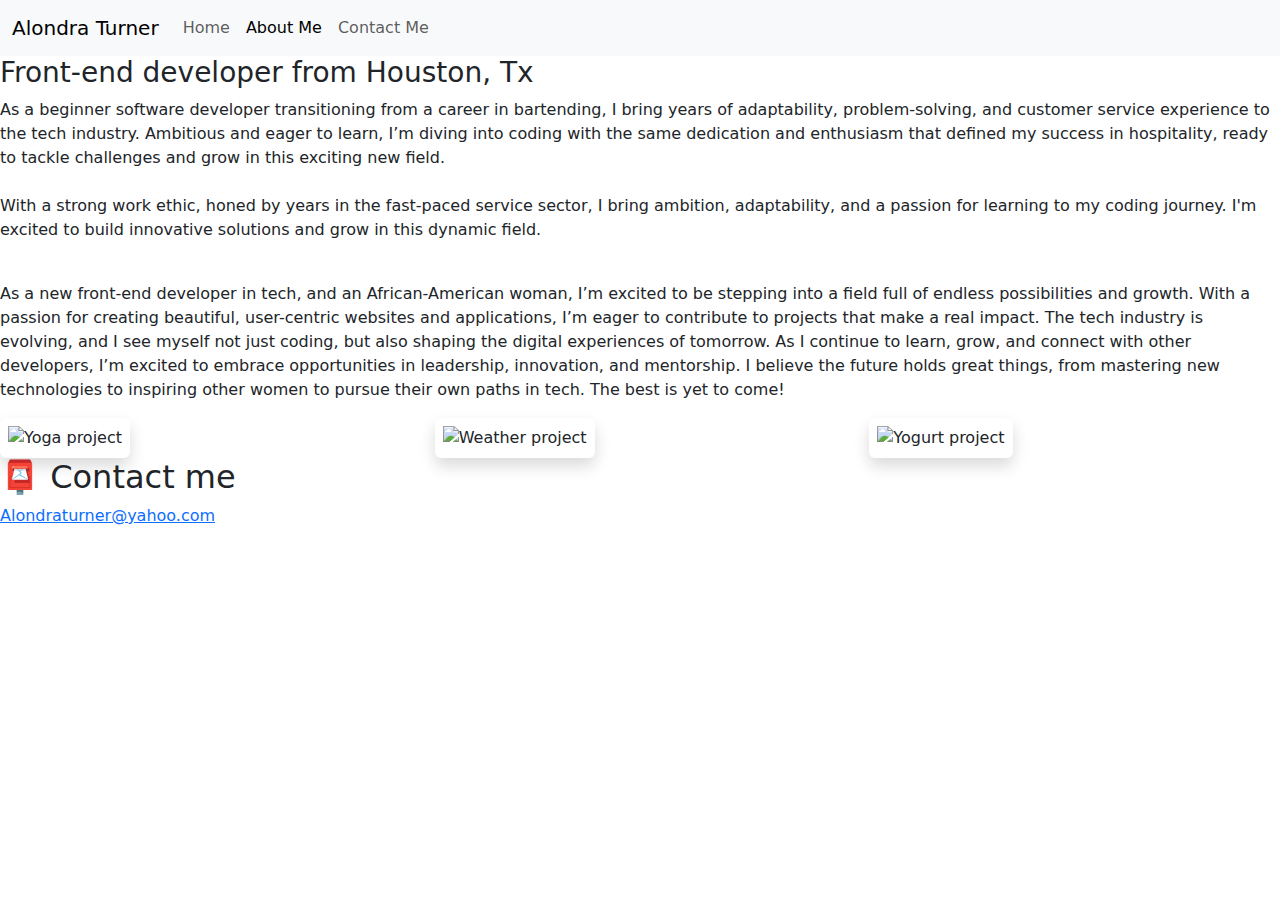
==== about.html @ b2dab56d "updated all links" ====
<!DOCTYPE html>
<html lang="en">
  <head>
    <meta charset="UTF-8" />
    <meta http-equiv="X-UA-Compatible" content="IE=edge" />
    <meta
      name="description"
      content="The story of Alondra Turner journey from working in the hospitality industry to front end developer pipeline."
    />
    <meta name="viewport" content="width=device-width, initial-scale=1.0" />
    <link rel="stylesheet" href="style.css" />
    <link
      href="https://cdn.jsdelivr.net/npm/bootstrap@5.3.3/dist/css/bootstrap.min.css"
      rel="stylesheet"
      integrity="sha384-QWTKZyjpPEjISv5WaRU9OFeRpok6YctnYmDr5pNlyT2bRjXh0JMhjY6hW+ALEwIH"
      crossorigin="anonymous"
    />
    <script
      src="https://cdn.jsdelivr.net/npm/bootstrap@5.3.3/dist/js/bootstrap.bundle.min.js"
      integrity="sha384-YvpcrYf0tY3lHB60NNkmXc5s9fDVZLESaAA55NDzOxhy9GkcIdslK1eN7N6jIeHz"
      crossorigin="anonymous"
    ></script>
    <title>About the Front-end developer -Alondra Turner</title>
  </head>

  <body>
    <nav class="navbar navbar-expand-lg bg-body-tertiary fixed-top">
      <div class="container-fluid">
        <a class="navbar-brand" href="/" title="Back to homepage"
          >Alondra Turner</a
        >
        <button
          class="navbar-toggler"
          type="button"
          data-bs-toggle="collapse"
          data-bs-target="#navbarNav"
          aria-controls="navbarNav"
          aria-expanded="false"
          aria-label="Toggle navigation"
        >
          <span class="navbar-toggler-icon"></span>
        </button>
        <div class="collapse navbar-collapse" id="navbarNav">
          <ul class="navbar-nav">
            <li class="nav-item">
              <a
                class="nav-link"
                aria-current="page"
                href="/"
                title="Homepage"
                >Home</a
              >
            </li>
            <li class="nav-item">
              <a class="nav-link active" href="/about.html" title="About Alondra"
                >About Me</a
              >
            </li>
            <li class="nav-item">
              <a
                class="nav-link"
                href="/about.html#contact"
                title="Contact Alondra"
                >Contact Me</a
              >
            </li>
          </ul>
        </div>
      </div>
    </nav>

    <h1>About me</h1>
    <h3>Front-end developer from Houston, Tx</h3>

    <div class="about-paragraphs">
      <p>
        As a beginner software developer transitioning from a career in
        bartending, I bring years of adaptability, problem-solving, and customer
        service experience to the tech industry. Ambitious and eager to learn,
        I’m diving into coding with the same dedication and enthusiasm that
        defined my success in hospitality, ready to tackle challenges and grow
        in this exciting new field.
        <br />
        <br />
        With a strong work ethic, honed by years in the fast-paced service
        sector, I bring ambition, adaptability, and a passion for learning to my
        coding journey. I'm excited to build innovative solutions and grow in
        this dynamic field.
      </p>
      <p>
        <br />
        As a new front-end developer in tech, and an African-American woman, I’m
        excited to be stepping into a field full of endless possibilities and
        growth. With a passion for creating beautiful, user-centric websites and
        applications, I’m eager to contribute to projects that make a real
        impact. The tech industry is evolving, and I see myself not just coding,
        but also shaping the digital experiences of tomorrow. As I continue to
        learn, grow, and connect with other developers, I’m excited to embrace
        opportunities in leadership, innovation, and mentorship. I believe the
        future holds great things, from mastering new technologies to inspiring
        other women to pursue their own paths in tech. The best is yet to come!
      </p>
    </div>

    <div class="container-images">
      <div class="row">
        <div class="col-md-4">
          <img
            src="images/yoga.png"
            class="img-fluid p-2 shadow rounded"
            title="Yoga project"
          />
        </div>
        <div class="col-md-4">
          <img
            src="images/weather.png"
            class="img-fluid p-2 shadow rounded"
            title="Weather project"
          />
        </div>
        <div class="col-md-4">
          <img
            src="images/yogurt.png"
            class="img-fluid p-2 shadow rounded"
            title="Yogurt project"
          />
        </div>
      </div>
    </div>

    <div id="contact">
      <h2>📮 Contact me</h2>
      <a
        href="/mailto:alondraturner@yahoo.com"
        class="email-link"
        title="Email Alondra"
      >
        Alondraturner@yahoo.com</a
      >
    </div>
  </body>
</html>
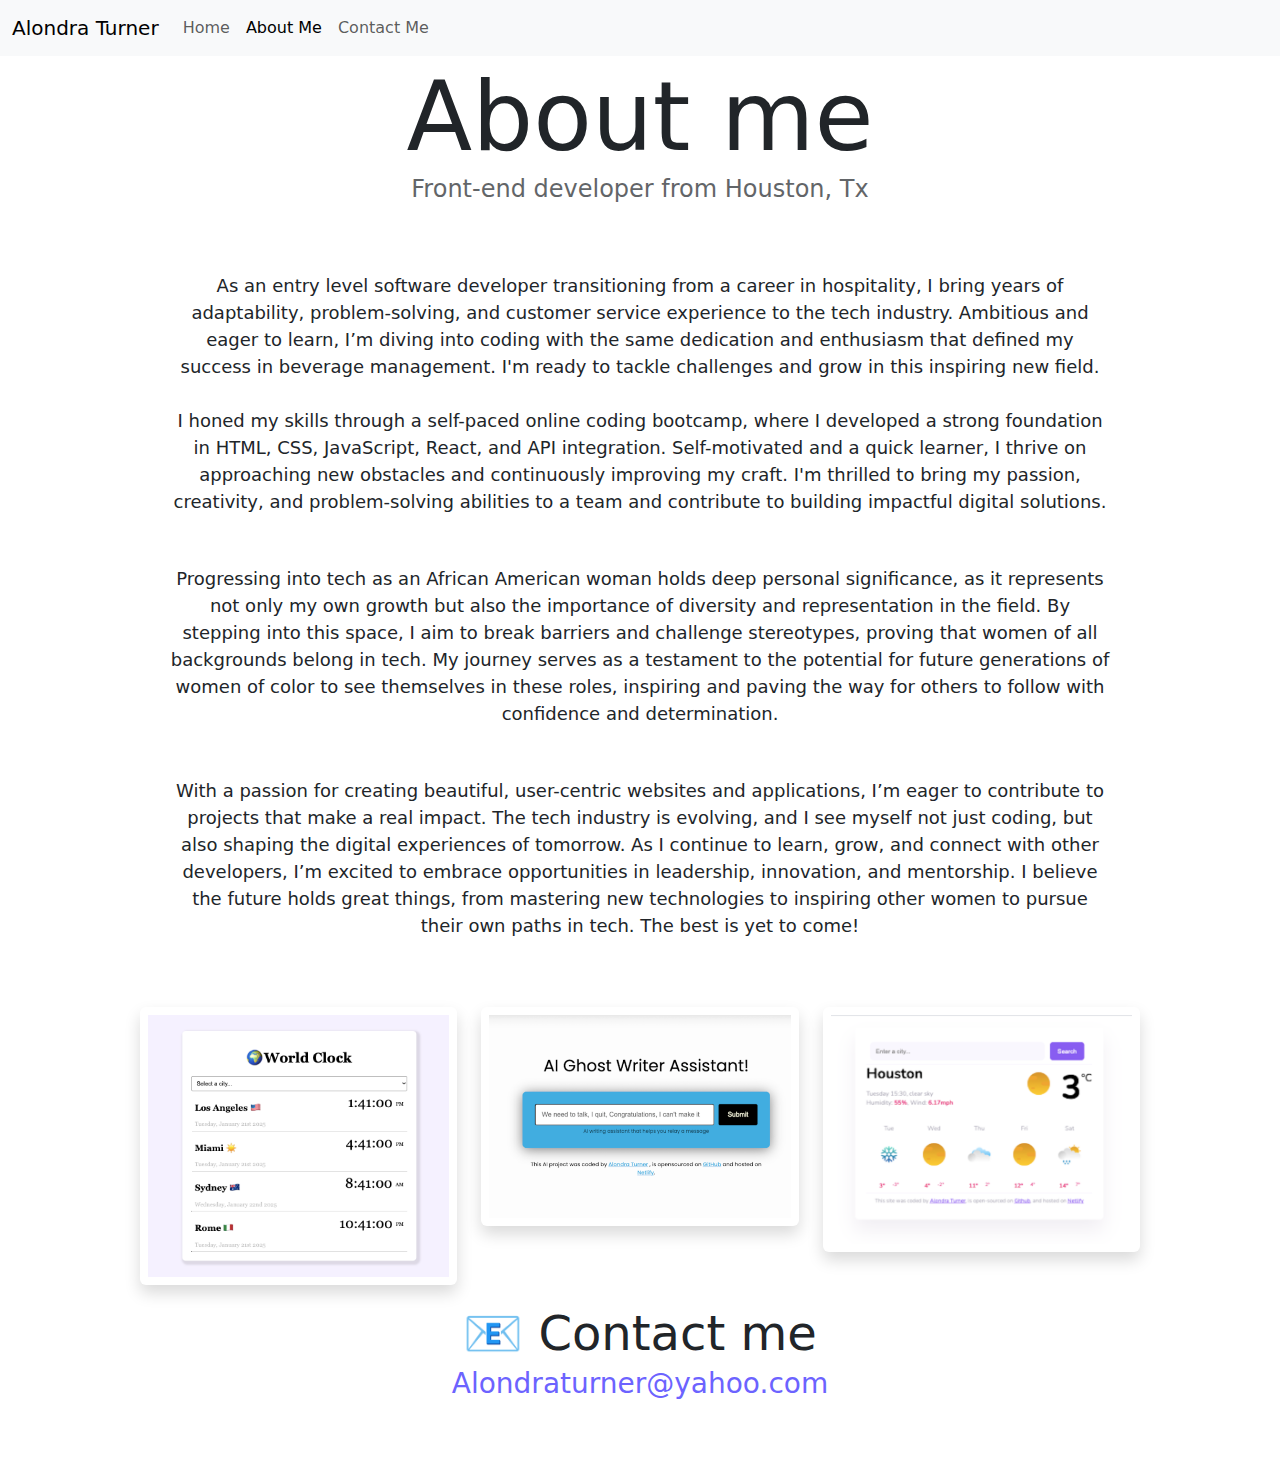
==== commit 50d12e94: "updated html and css" ====
--- a/about.html
+++ b/about.html
@@ -8,18 +8,19 @@
       content="The story of Alondra Turner journey from working in the hospitality industry to front end developer pipeline."
     />
     <meta name="viewport" content="width=device-width, initial-scale=1.0" />
-    <link rel="stylesheet" href="style.css" />
     <link
-      href="https://cdn.jsdelivr.net/npm/bootstrap@5.3.3/dist/css/bootstrap.min.css"
-      rel="stylesheet"
-      integrity="sha384-QWTKZyjpPEjISv5WaRU9OFeRpok6YctnYmDr5pNlyT2bRjXh0JMhjY6hW+ALEwIH"
-      crossorigin="anonymous"
+    href="https://cdn.jsdelivr.net/npm/bootstrap@5.3.3/dist/css/bootstrap.min.css"
+    rel="stylesheet"
+    integrity="sha384-QWTKZyjpPEjISv5WaRU9OFeRpok6YctnYmDr5pNlyT2bRjXh0JMhjY6hW+ALEwIH"
+    crossorigin="anonymous"
     />
     <script
-      src="https://cdn.jsdelivr.net/npm/bootstrap@5.3.3/dist/js/bootstrap.bundle.min.js"
-      integrity="sha384-YvpcrYf0tY3lHB60NNkmXc5s9fDVZLESaAA55NDzOxhy9GkcIdslK1eN7N6jIeHz"
-      crossorigin="anonymous"
+    src="https://cdn.jsdelivr.net/npm/bootstrap@5.3.3/dist/js/bootstrap.bundle.min.js"
+    integrity="sha384-YvpcrYf0tY3lHB60NNkmXc5s9fDVZLESaAA55NDzOxhy9GkcIdslK1eN7N6jIeHz"
+    crossorigin="anonymous"
     ></script>
+    <link rel="stylesheet" href="src/style.css" />
+     <script src="src/index.js"></script>
     <title>About the Front-end developer -Alondra Turner</title>
   </head>
 
@@ -73,25 +74,34 @@
     <h3>Front-end developer from Houston, Tx</h3>
 
     <div class="about-paragraphs">
-      <p>
-        As a beginner software developer transitioning from a career in
-        bartending, I bring years of adaptability, problem-solving, and customer
+      <p class="mt-5">
+        As an entry level software developer transitioning from a career in
+        hospitality, I bring years of adaptability, problem-solving, and customer
         service experience to the tech industry. Ambitious and eager to learn,
         I’m diving into coding with the same dedication and enthusiasm that
-        defined my success in hospitality, ready to tackle challenges and grow
-        in this exciting new field.
+        defined my success in beverage management. I'm ready to tackle challenges and grow
+        in this inspiring new field.
         <br />
         <br />
-        With a strong work ethic, honed by years in the fast-paced service
-        sector, I bring ambition, adaptability, and a passion for learning to my
-        coding journey. I'm excited to build innovative solutions and grow in
-        this dynamic field.
+        I honed my skills through a self-paced online coding bootcamp, where I developed
+         a strong foundation in HTML, CSS, JavaScript, React, and API integration. Self-motivated 
+         and a quick learner, I thrive on approaching new obstacles and continuously improving
+          my craft. I'm thrilled to bring my passion, creativity, and problem-solving 
+          abilities to a team and contribute to building impactful digital solutions.
       </p>
       <p>
+      
+       Progressing into tech as an African American woman holds deep personal 
+       significance, as it represents not only my own growth but also the importance 
+       of diversity and representation in the field. By stepping into this space, 
+       I aim to break barriers and challenge stereotypes, proving that women of all 
+       backgrounds belong in tech. My journey serves as a testament to the potential
+        for future generations of women of color to see themselves in these roles, 
+        inspiring and paving the way for others to follow with confidence and determination. 
         <br />
-        As a new front-end developer in tech, and an African-American woman, I’m
-        excited to be stepping into a field full of endless possibilities and
-        growth. With a passion for creating beautiful, user-centric websites and
+        </p>
+        <p class="mb-5">
+        With a passion for creating beautiful, user-centric websites and
         applications, I’m eager to contribute to projects that make a real
         impact. The tech industry is evolving, and I see myself not just coding,
         but also shaping the digital experiences of tomorrow. As I continue to
@@ -105,33 +115,39 @@
     <div class="container-images">
       <div class="row">
         <div class="col-md-4">
-          <img
-            src="images/yoga.png"
-            class="img-fluid p-2 shadow rounded"
-            title="Yoga project"
-          />
+          <a href="https://astheworldspins.netlify.app/" target="_blank" alt="World clock web application">
+            <img
+            src="images/clock.png"
+            class="img-fluid p-2 mb- 5 shadow rounded"
+            title="World Clock App"
+            id="clock"
+          /></a>
         </div>
         <div class="col-md-4">
+         <a href="https://invisibleink.netlify.app/" target="_blank" alt="Ai assistant web application">
           <img
-            src="images/weather.png"
-            class="img-fluid p-2 shadow rounded"
-            title="Weather project"
-          />
+            src="images/ai-asst.png"
+            class="img-fluid p-2 mb- 5 shadow rounded"
+            title="Ai Assistant App"
+            id="ai-asst"
+          /></a> 
         </div>
         <div class="col-md-4">
-          <img
-            src="images/yogurt.png"
-            class="img-fluid p-2 shadow rounded"
-            title="Yogurt project"
-          />
+          <a href="https://notsocloudyforecast.netlify.app/" target="_blank" alt="API Weather Application">
+            <img
+            src="images/weather2.png"
+            class="img-fluid p-2 mb- 5 shadow rounded"
+            title="Weather App"
+            id="weather"
+          /></a>
         </div>
       </div>
     </div>
 
     <div id="contact">
-      <h2>📮 Contact me</h2>
+      <h2>📧 Contact me</h2>
       <a
-        href="/mailto:alondraturner@yahoo.com"
+        href="mailto:alondraturner@yahoo.com"
         class="email-link"
         title="Email Alondra"
       >
--- a/src/style.css
+++ b/src/style.css
@@ -0,0 +1,166 @@
+:root {
+  --primary-color: #6c63ff;
+  --secondary-color: #f5f2fe;
+  --box-shadow: 0 5px 10px rgba(0, 0, 0, 0.3);
+}
+
+body {
+  margin: 60px auto !important;
+  max-width: 1000px !important;
+}
+
+h1,
+h2,
+h3 {
+  text-align: center !important;
+  margin: 0 !important;
+}
+
+h1 {
+  font-size: 96px !important;
+}
+
+h2 {
+  font-size: 48px !important;
+}
+
+h3 {
+  font-size: 24px !important;
+  opacity: 0.7 !important;
+}
+
+p {
+  background: none;
+  padding: 20px;
+  border-radius: 4px;
+  font-size: 18px;
+  line-height: 1.5;
+  text-align: center;
+}
+
+
+.primary-link {
+  border-radius: 4px;
+  padding: 20px 15px;
+  text-decoration: none;
+  text-transform: capitalize;
+  background: var(--primary-color);
+  box-shadow: var(--box-shadow);
+  color: white;
+  border: none;
+}
+.primary-link a {
+  color: white;
+  text-decoration: none;
+}
+
+.navigation-links {
+  display: flex;
+  margin-top: 40px;
+  justify-content: center;
+}
+
+.navigation-links a {
+  margin: 20px;
+  border-radius: 4px;
+  padding: 20px 15px;
+  text-decoration: none;
+  text-transform: capitalize;
+}
+
+.contact-link {
+  background: var(--primary-color);
+  box-shadow: var(--box-shadow);
+  color: white;
+}
+
+.about-link {
+  color: var(--primary-color);
+  border: 1px solid var(--primary-color);
+}
+
+.homepage-link {
+  color: var(--primary-color);
+  text-align: center;
+  display: block;
+}
+#clock-btn {
+  background-color: #305cc8;
+}
+#netflix-btn {
+  background-color: #d3412d;
+}
+#ai-btn {
+  background-color: #41ace0;
+}
+#houston-btn {
+  background-color: #873d8e;
+}
+#weather-btn {
+  background-color: #885df1;
+}
+.about-paragraphs {
+  display: inline;
+  margin: 30px 0;
+}
+
+.about-paragraphs p {
+  margin: 10px;
+}
+
+.email-link {
+  display: flex;
+  justify-content: center;
+  color: var(--primary-color);
+  font-size: 28px;
+  text-decoration: none;
+}
+
+.email-link:hover {
+  text-decoration: underline;
+}
+.container-images {
+  margin-bottom: 20px;
+}
+#clock {
+  transition: all 200ms ease-in-out;
+}
+#ai-asst {
+  transition: all 200ms ease-in-out;
+}
+#weather {
+  transition: all 200ms ease-in-out;
+}
+#clock:hover {
+  filter: contrast(70%);
+  transform: scale(1.3);
+}
+#ai-asst:hover {
+  filter: contrast(70%);
+  transform: scale(1.3);
+}
+#weather:hover {
+  filter: contrast(70%);
+  transform: scale(1.3);
+}
+@media (max-width: 576px) {
+  h1 {
+    font-size: 48px;
+    line-height: 1.5;
+  }
+
+  h2 {
+    font-size: 32px;
+    text-align: center;
+  }
+
+  p {
+    text-align: center;
+  }
+
+  .project-link {
+    display: block;
+    text-align: center;
+    margin: 0 20px;
+  }
+}
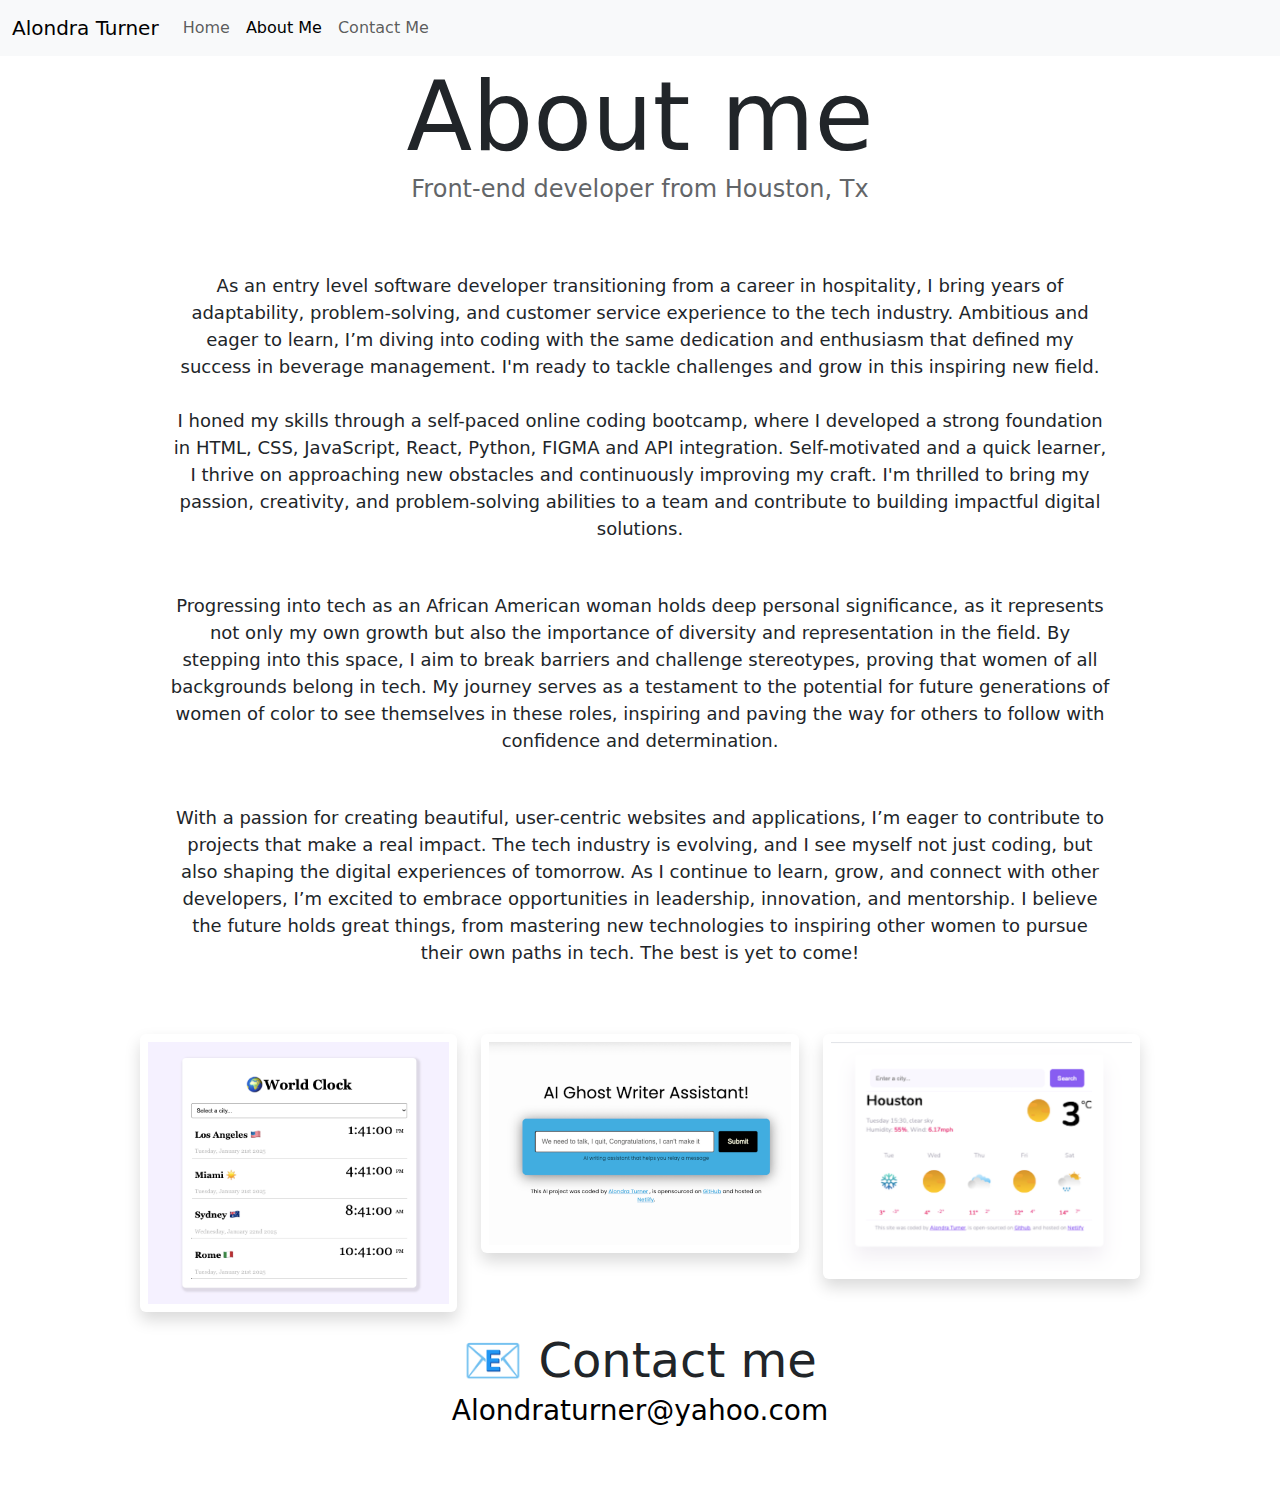
==== commit 0e15df34: "updated about skills" ====
--- a/about.html
+++ b/about.html
@@ -84,7 +84,7 @@
         <br />
         <br />
         I honed my skills through a self-paced online coding bootcamp, where I developed
-         a strong foundation in HTML, CSS, JavaScript, React, and API integration. Self-motivated 
+         a strong foundation in HTML, CSS, JavaScript, React, Python, FIGMA and API integration. Self-motivated 
          and a quick learner, I thrive on approaching new obstacles and continuously improving
           my craft. I'm thrilled to bring my passion, creativity, and problem-solving 
           abilities to a team and contribute to building impactful digital solutions.
--- a/src/style.css
+++ b/src/style.css
@@ -1,5 +1,5 @@
 :root {
-  --primary-color: #6c63ff;
+  --primary-color: #000000;
   --secondary-color: #f5f2fe;
   --box-shadow: 0 5px 10px rgba(0, 0, 0, 0.3);
 }
@@ -145,8 +145,8 @@
 }
 @media (max-width: 576px) {
   h1 {
-    font-size: 48px;
-    line-height: 1.5;
+    font-size: 35px;
+    line-height: 1;
   }
 
   h2 {
@@ -163,4 +163,7 @@
     text-align: center;
     margin: 0 20px;
   }
+  .container-images {
+    display: none;
+  }
 }
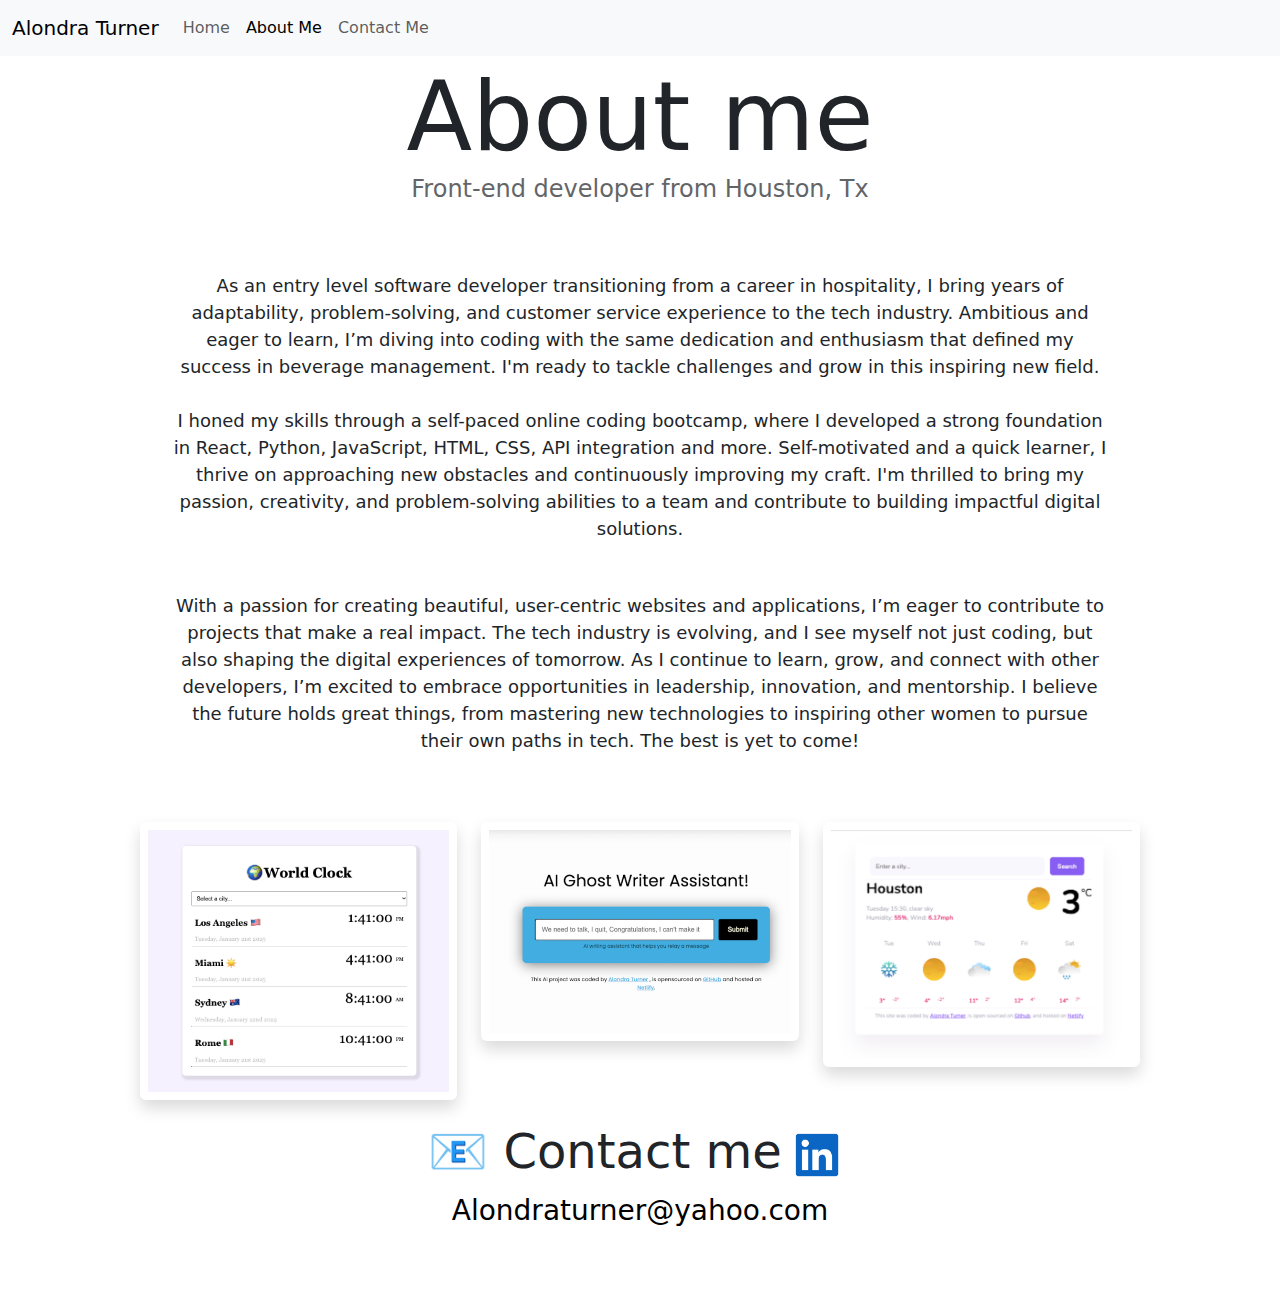
==== commit 9eeb5154: "updated about me page, added linked in link" ====
--- a/about.html
+++ b/about.html
@@ -9,18 +9,18 @@
     />
     <meta name="viewport" content="width=device-width, initial-scale=1.0" />
     <link
-    href="https://cdn.jsdelivr.net/npm/bootstrap@5.3.3/dist/css/bootstrap.min.css"
-    rel="stylesheet"
-    integrity="sha384-QWTKZyjpPEjISv5WaRU9OFeRpok6YctnYmDr5pNlyT2bRjXh0JMhjY6hW+ALEwIH"
-    crossorigin="anonymous"
+      href="https://cdn.jsdelivr.net/npm/bootstrap@5.3.3/dist/css/bootstrap.min.css"
+      rel="stylesheet"
+      integrity="sha384-QWTKZyjpPEjISv5WaRU9OFeRpok6YctnYmDr5pNlyT2bRjXh0JMhjY6hW+ALEwIH"
+      crossorigin="anonymous"
     />
     <script
-    src="https://cdn.jsdelivr.net/npm/bootstrap@5.3.3/dist/js/bootstrap.bundle.min.js"
-    integrity="sha384-YvpcrYf0tY3lHB60NNkmXc5s9fDVZLESaAA55NDzOxhy9GkcIdslK1eN7N6jIeHz"
-    crossorigin="anonymous"
+      src="https://cdn.jsdelivr.net/npm/bootstrap@5.3.3/dist/js/bootstrap.bundle.min.js"
+      integrity="sha384-YvpcrYf0tY3lHB60NNkmXc5s9fDVZLESaAA55NDzOxhy9GkcIdslK1eN7N6jIeHz"
+      crossorigin="anonymous"
     ></script>
     <link rel="stylesheet" href="src/style.css" />
-     <script src="src/index.js"></script>
+    <script src="src/index.js"></script>
     <title>About the Front-end developer -Alondra Turner</title>
   </head>
 
@@ -44,16 +44,15 @@
         <div class="collapse navbar-collapse" id="navbarNav">
           <ul class="navbar-nav">
             <li class="nav-item">
-              <a
-                class="nav-link"
-                aria-current="page"
-                href="/"
-                title="Homepage"
+              <a class="nav-link" aria-current="page" href="/" title="Homepage"
                 >Home</a
               >
             </li>
             <li class="nav-item">
-              <a class="nav-link active" href="/about.html" title="About Alondra"
+              <a
+                class="nav-link active"
+                href="/about.html"
+                title="About Alondra"
                 >About Me</a
               >
             </li>
@@ -76,31 +75,22 @@
     <div class="about-paragraphs">
       <p class="mt-5">
         As an entry level software developer transitioning from a career in
-        hospitality, I bring years of adaptability, problem-solving, and customer
-        service experience to the tech industry. Ambitious and eager to learn,
-        I’m diving into coding with the same dedication and enthusiasm that
-        defined my success in beverage management. I'm ready to tackle challenges and grow
-        in this inspiring new field.
+        hospitality, I bring years of adaptability, problem-solving, and
+        customer service experience to the tech industry. Ambitious and eager to
+        learn, I’m diving into coding with the same dedication and enthusiasm
+        that defined my success in beverage management. I'm ready to tackle
+        challenges and grow in this inspiring new field.
         <br />
         <br />
-        I honed my skills through a self-paced online coding bootcamp, where I developed
-         a strong foundation in HTML, CSS, JavaScript, React, Python, FIGMA and API integration. Self-motivated 
-         and a quick learner, I thrive on approaching new obstacles and continuously improving
-          my craft. I'm thrilled to bring my passion, creativity, and problem-solving 
-          abilities to a team and contribute to building impactful digital solutions.
+        I honed my skills through a self-paced online coding bootcamp, where I
+        developed a strong foundation in React, Python, JavaScript, HTML, CSS,
+        API integration and more. Self-motivated and a quick learner, I thrive
+        on approaching new obstacles and continuously improving my craft. I'm
+        thrilled to bring my passion, creativity, and problem-solving abilities
+        to a team and contribute to building impactful digital solutions.
       </p>
-      <p>
-      
-       Progressing into tech as an African American woman holds deep personal 
-       significance, as it represents not only my own growth but also the importance 
-       of diversity and representation in the field. By stepping into this space, 
-       I aim to break barriers and challenge stereotypes, proving that women of all 
-       backgrounds belong in tech. My journey serves as a testament to the potential
-        for future generations of women of color to see themselves in these roles, 
-        inspiring and paving the way for others to follow with confidence and determination. 
-        <br />
-        </p>
-        <p class="mb-5">
+
+      <p class="mb-5">
         With a passion for creating beautiful, user-centric websites and
         applications, I’m eager to contribute to projects that make a real
         impact. The tech industry is evolving, and I see myself not just coding,
@@ -115,37 +105,56 @@
     <div class="container-images">
       <div class="row">
         <div class="col-md-4">
-          <a href="https://astheworldspins.netlify.app/" target="_blank" alt="World clock web application">
+          <a
+            href="https://astheworldspins.netlify.app/"
+            target="_blank"
+            alt="World clock web application"
+          >
             <img
-            src="images/clock.png"
-            class="img-fluid p-2 mb- 5 shadow rounded"
-            title="World Clock App"
-            id="clock"
+              src="images/clock.png"
+              class="img-fluid p-2 mb- 5 shadow rounded"
+              title="World Clock App"
+              id="clock"
           /></a>
         </div>
         <div class="col-md-4">
-         <a href="https://invisibleink.netlify.app/" target="_blank" alt="Ai assistant web application">
-          <img
-            src="images/ai-asst.png"
-            class="img-fluid p-2 mb- 5 shadow rounded"
-            title="Ai Assistant App"
-            id="ai-asst"
-          /></a> 
+          <a
+            href="https://invisibleink.netlify.app/"
+            target="_blank"
+            alt="Ai assistant web application"
+          >
+            <img
+              src="images/ai-asst.png"
+              class="img-fluid p-2 mb- 5 shadow rounded"
+              title="Ai Assistant App"
+              id="ai-asst"
+          /></a>
         </div>
         <div class="col-md-4">
-          <a href="https://notsocloudyforecast.netlify.app/" target="_blank" alt="API Weather Application">
+          <a
+            href="https://notsocloudyforecast.netlify.app/"
+            target="_blank"
+            alt="API Weather Application"
+          >
             <img
-            src="images/weather2.png"
-            class="img-fluid p-2 mb- 5 shadow rounded"
-            title="Weather App"
-            id="weather"
+              src="images/weather2.png"
+              class="img-fluid p-2 mb- 5 shadow rounded"
+              title="Weather App"
+              id="weather"
           /></a>
         </div>
       </div>
     </div>
 
     <div id="contact">
-      <h2>📧 Contact me</h2>
+      <h2>
+        📧 Contact me<a
+          href="https:/www.linkedin.com/in/alondra-turner"
+          target="_blank"
+          class="linkedin-link"
+          ><img src="./images/linkedin-logo.png" class="linked-in"
+        /></a>
+      </h2>
       <a
         href="mailto:alondraturner@yahoo.com"
         class="email-link"
--- a/src/style.css
+++ b/src/style.css
@@ -37,7 +37,6 @@
   line-height: 1.5;
   text-align: center;
 }
-
 
 .primary-link {
   border-radius: 4px;
@@ -119,6 +118,12 @@
 .email-link:hover {
   text-decoration: underline;
 }
+.linked-in {
+  display: inline;
+  width: 70px;
+  height: auto;
+}
+
 .container-images {
   margin-bottom: 20px;
 }
